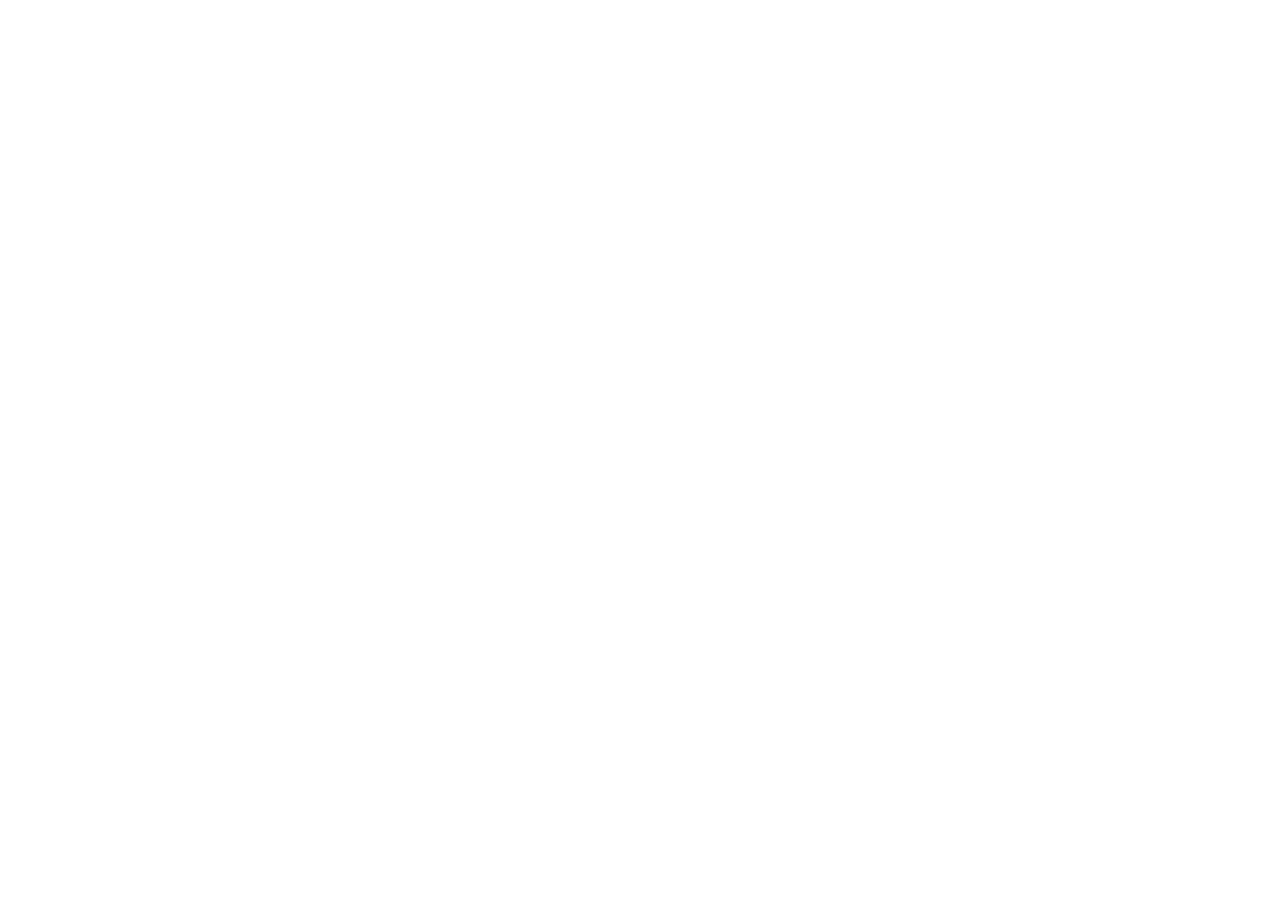
==== login.html @ bef9f3b5 "init project" ====
<!DOCTYPE html>
<html lang="en">
<head>
    <meta charset="UTF-8">
    <meta http-equiv="X-UA-Compatible" content="IE=edge">
    <meta name="viewport" content="width=device-width, initial-scale=1.0">
    <title>Document</title>
</head>
<body>
    
</body>
</html>
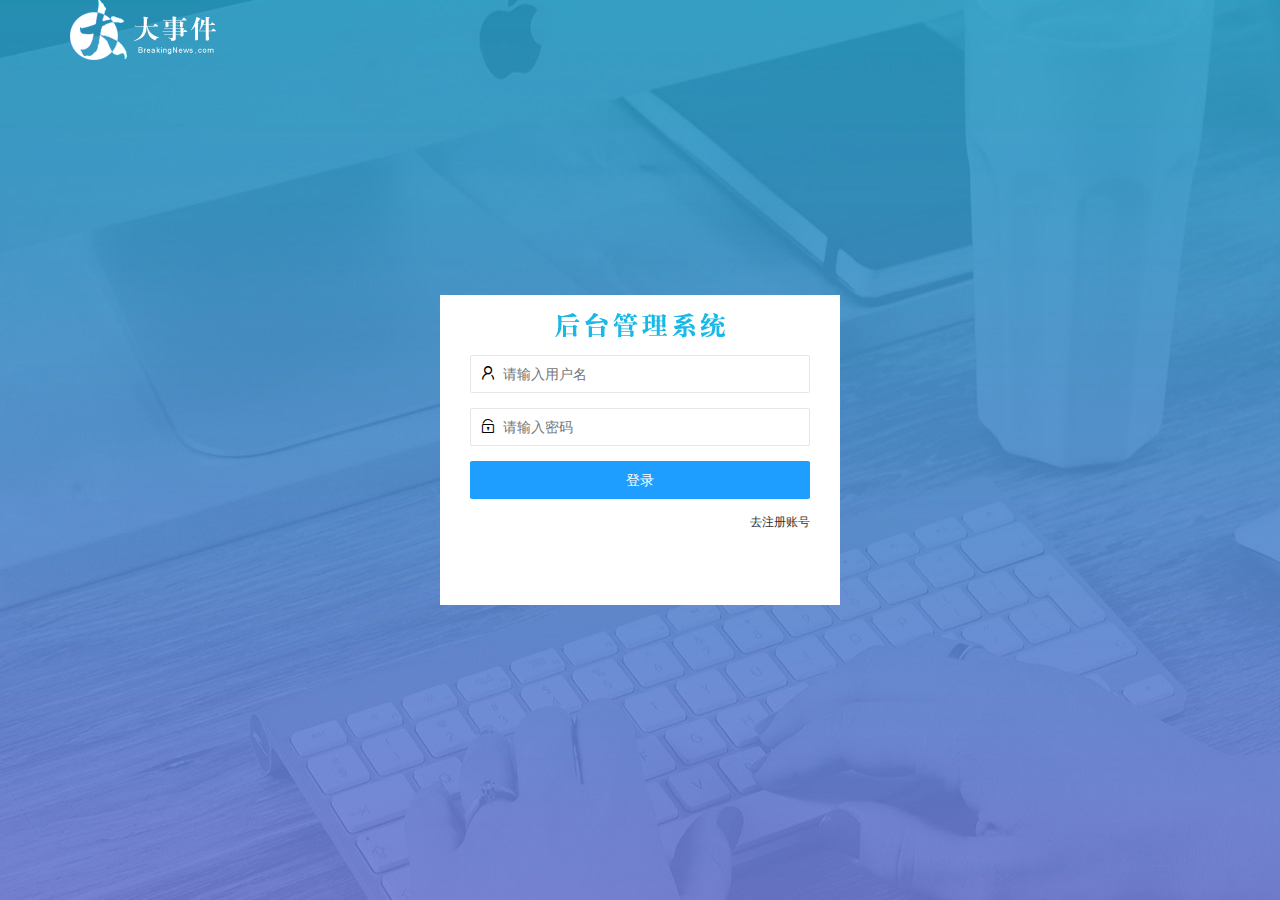
==== commit 997ca8d2: "完成登录注册功能" ====
--- a/login.html
+++ b/login.html
@@ -4,9 +4,72 @@
     <meta charset="UTF-8">
     <meta http-equiv="X-UA-Compatible" content="IE=edge">
     <meta name="viewport" content="width=device-width, initial-scale=1.0">
-    <title>Document</title>
+    <title>大事件-登录/注册</title>
+    <link rel="stylesheet" href="./assets/css/login.css">
+    <link rel="stylesheet" href="./assets/lib/layui/css/layui.css">
 </head>
 <body>
+    <!-- 头部logo区域 -->
+    <div class="layui-main">
+        <img src="./assets/images/logo.png" alt="">
+    </div>
+
+    <!-- 登录注册区域 -->
+    <div class="login-reg-box">
+        <div class="title-box"></div>
+        <!-- 登录div -->
+        <div class="login-box">
+            <!-- 登录表单 -->
+            <form class="layui-form" action="" id="form_login">
+                <div class="layui-form-item" id="name">  
+                    <i class="layui-icon layui-icon-username"></i>                
+                    <input type="text" name="username" required  lay-verify="required" placeholder="请输入用户名" autocomplete="off" class="layui-input">                 
+                </div>
+                <div class="layui-form-item" id="password">  
+                    <i class="layui-icon layui-icon-password"></i>                
+                    <input type="password" name="password" required  lay-verify="required|pwd" placeholder="请输入密码" autocomplete="off" class="layui-input">                 
+                </div>
+                <div class="layui-form-item" id="btn-login"> 
+                    <!-- 提交按钮有lay-submit属性 -->
+                    <button class="layui-btn layui-btn-fluid layui-btn-normal" lay-submit>登录</button>
+                </div>
+                <div class="layui-form-item links">
+                    <a href="javascript:;" id="link_reg">去注册账号</a>
+                </div>
+            </form>
+        </div>
+        <!-- 注册div -->
+        <div class="reg-box">
+            <!-- 注册表单 -->
+            <form class="layui-form" action="" id="form_reg">
+                <div class="layui-form-item" id="name">  
+                    <i class="layui-icon layui-icon-username"></i>                
+                    <input type="text" name="username"  placeholder="请输入用户名" autocomplete="off" class="layui-input">                 
+                </div>
+                <div class="layui-form-item" id="password">  
+                    <i class="layui-icon layui-icon-password"></i>                
+                    <input type="password" name="password" required  lay-verify="required|pwd" placeholder="请输入密码" autocomplete="off" class="layui-input">                 
+                </div>
+                <div class="layui-form-item" id="password">  
+                    <i class="layui-icon layui-icon-password"></i>                
+                    <input type="password" name="repassword" required  lay-verify="required|pwd|repwd" placeholder="请再次确认密码" autocomplete="off" class="layui-input">                 
+                </div>
+                <div class="layui-form-item" id="btn-login"> 
+                    <!-- 提交按钮有lay-submit属性 -->
+                    <button class="layui-btn layui-btn-fluid layui-btn-normal" lay-submit>注册</button>
+                </div>
+                <div class="layui-form-item links">
+                    <a href="javascript:;" id="link_login">去登录</a>
+                </div>
+            </form>
+            
+        </div>
+    </div>
+
+    <script src="./assets/lib/jquery.js"></script>
+    <script src="./assets/lib/layui/layui.all.js"></script>
+    <script src="./assets/js/baseAPI.js"></script>
+    <script src="./assets/js/login.js"></script>
     
 </body>
 </html>--- a/assets/css/login.css
+++ b/assets/css/login.css
@@ -0,0 +1,49 @@
+* {
+  margin: 0;
+  padding: 0;
+  box-sizing: border-box;
+}
+html,
+body {
+  height: 100%;
+  width: 100%;
+  background: url('../images/login_bg.jpg') no-repeat center;
+  background-size: 100% 100%;
+}
+.login-reg-box {
+  position: absolute;
+  top: 50%;
+  left: 50%;
+  transform: translate(-50%, -50%);
+  width: 400px;
+  height: 310px;
+  background-color: #fff;
+}
+.login-reg-box .layui-form {
+  padding: 0 30px;
+}
+.login-reg-box .layui-form .layui-form-item {
+  position: relative;
+}
+.login-reg-box .links {
+  display: flex;
+  justify-content: end;
+}
+.login-reg-box .links a {
+  font-size: 12px;
+}
+.login-reg-box i {
+  position: absolute;
+  top: 10px;
+  left: 10px;
+}
+.login-reg-box .layui-input {
+  padding-left: 32px;
+}
+.login-reg-box .title-box {
+  height: 60px;
+  background: url(../images/login_title.png) no-repeat center;
+}
+.login-reg-box .reg-box {
+  display: none;
+}
--- a/assets/lib/layui/css/layui.css
+++ b/assets/lib/layui/css/layui.css
@@ -0,0 +1,2 @@
+/** layui-v2.5.5 MIT License By https://www.layui.com */
+ .layui-inline,img{display:inline-block;vertical-align:middle}h1,h2,h3,h4,h5,h6{font-weight:400}.layui-edge,.layui-header,.layui-inline,.layui-main{position:relative}.layui-body,.layui-edge,.layui-elip{overflow:hidden}.layui-btn,.layui-edge,.layui-inline,img{vertical-align:middle}.layui-btn,.layui-disabled,.layui-icon,.layui-unselect{-moz-user-select:none;-webkit-user-select:none;-ms-user-select:none}.layui-elip,.layui-form-checkbox span,.layui-form-pane .layui-form-label{text-overflow:ellipsis;white-space:nowrap}.layui-breadcrumb,.layui-tree-btnGroup{visibility:hidden}blockquote,body,button,dd,div,dl,dt,form,h1,h2,h3,h4,h5,h6,input,li,ol,p,pre,td,textarea,th,ul{margin:0;padding:0;-webkit-tap-highlight-color:rgba(0,0,0,0)}a:active,a:hover{outline:0}img{border:none}li{list-style:none}table{border-collapse:collapse;border-spacing:0}h4,h5,h6{font-size:100%}button,input,optgroup,option,select,textarea{font-family:inherit;font-size:inherit;font-style:inherit;font-weight:inherit;outline:0}pre{white-space:pre-wrap;white-space:-moz-pre-wrap;white-space:-pre-wrap;white-space:-o-pre-wrap;word-wrap:break-word}body{line-height:24px;font:14px Helvetica Neue,Helvetica,PingFang SC,Tahoma,Arial,sans-serif}hr{height:1px;margin:10px 0;border:0;clear:both}a{color:#333;text-decoration:none}a:hover{color:#777}a cite{font-style:normal;*cursor:pointer}.layui-border-box,.layui-border-box *{box-sizing:border-box}.layui-box,.layui-box *{box-sizing:content-box}.layui-clear{clear:both;*zoom:1}.layui-clear:after{content:'\20';clear:both;*zoom:1;display:block;height:0}.layui-inline{*display:inline;*zoom:1}.layui-edge{display:inline-block;width:0;height:0;border-width:6px;border-style:dashed;border-color:transparent}.layui-edge-top{top:-4px;border-bottom-color:#999;border-bottom-style:solid}.layui-edge-right{border-left-color:#999;border-left-style:solid}.layui-edge-bottom{top:2px;border-top-color:#999;border-top-style:solid}.layui-edge-left{border-right-color:#999;border-right-style:solid}.layui-disabled,.layui-disabled:hover{color:#d2d2d2!important;cursor:not-allowed!important}.layui-circle{border-radius:100%}.layui-show{display:block!important}.layui-hide{display:none!important}@font-face{font-family:layui-icon;src:url(../font/iconfont.eot?v=250);src:url(../font/iconfont.eot?v=250#iefix) format('embedded-opentype'),url(../font/iconfont.woff2?v=250) format('woff2'),url(../font/iconfont.woff?v=250) format('woff'),url(../font/iconfont.ttf?v=250) format('truetype'),url(../font/iconfont.svg?v=250#layui-icon) format('svg')}.layui-icon{font-family:layui-icon!important;font-size:16px;font-style:normal;-webkit-font-smoothing:antialiased;-moz-osx-font-smoothing:grayscale}.layui-icon-reply-fill:before{content:"\e611"}.layui-icon-set-fill:before{content:"\e614"}.layui-icon-menu-fill:before{content:"\e60f"}.layui-icon-search:before{content:"\e615"}.layui-icon-share:before{content:"\e641"}.layui-icon-set-sm:before{content:"\e620"}.layui-icon-engine:before{content:"\e628"}.layui-icon-close:before{content:"\1006"}.layui-icon-close-fill:before{content:"\1007"}.layui-icon-chart-screen:before{content:"\e629"}.layui-icon-star:before{content:"\e600"}.layui-icon-circle-dot:before{content:"\e617"}.layui-icon-chat:before{content:"\e606"}.layui-icon-release:before{content:"\e609"}.layui-icon-list:before{content:"\e60a"}.layui-icon-chart:before{content:"\e62c"}.layui-icon-ok-circle:before{content:"\1005"}.layui-icon-layim-theme:before{content:"\e61b"}.layui-icon-table:before{content:"\e62d"}.layui-icon-right:before{content:"\e602"}.layui-icon-left:before{content:"\e603"}.layui-icon-cart-simple:before{content:"\e698"}.layui-icon-face-cry:before{content:"\e69c"}.layui-icon-face-smile:before{content:"\e6af"}.layui-icon-survey:before{content:"\e6b2"}.layui-icon-tree:before{content:"\e62e"}.layui-icon-upload-circle:before{content:"\e62f"}.layui-icon-add-circle:before{content:"\e61f"}.layui-icon-download-circle:before{content:"\e601"}.layui-icon-templeate-1:before{content:"\e630"}.layui-icon-util:before{content:"\e631"}.layui-icon-face-surprised:before{content:"\e664"}.layui-icon-edit:before{content:"\e642"}.layui-icon-speaker:before{content:"\e645"}.layui-icon-down:before{content:"\e61a"}.layui-icon-file:before{content:"\e621"}.layui-icon-layouts:before{content:"\e632"}.layui-icon-rate-half:before{content:"\e6c9"}.layui-icon-add-circle-fine:before{content:"\e608"}.layui-icon-prev-circle:before{content:"\e633"}.layui-icon-read:before{content:"\e705"}.layui-icon-404:before{content:"\e61c"}.layui-icon-carousel:before{content:"\e634"}.layui-icon-help:before{content:"\e607"}.layui-icon-code-circle:before{content:"\e635"}.layui-icon-water:before{content:"\e636"}.layui-icon-username:before{content:"\e66f"}.layui-icon-find-fill:before{content:"\e670"}.layui-icon-about:before{content:"\e60b"}.layui-icon-location:before{content:"\e715"}.layui-icon-up:before{content:"\e619"}.layui-icon-pause:before{content:"\e651"}.layui-icon-date:before{content:"\e637"}.layui-icon-layim-uploadfile:before{content:"\e61d"}.layui-icon-delete:before{content:"\e640"}.layui-icon-play:before{content:"\e652"}.layui-icon-top:before{content:"\e604"}.layui-icon-friends:before{content:"\e612"}.layui-icon-refresh-3:before{content:"\e9aa"}.layui-icon-ok:before{content:"\e605"}.layui-icon-layer:before{content:"\e638"}.layui-icon-face-smile-fine:before{content:"\e60c"}.layui-icon-dollar:before{content:"\e659"}.layui-icon-group:before{content:"\e613"}.layui-icon-layim-download:before{content:"\e61e"}.layui-icon-picture-fine:before{content:"\e60d"}.layui-icon-link:before{content:"\e64c"}.layui-icon-diamond:before{content:"\e735"}.layui-icon-log:before{content:"\e60e"}.layui-icon-rate-solid:before{content:"\e67a"}.layui-icon-fonts-del:before{content:"\e64f"}.layui-icon-unlink:before{content:"\e64d"}.layui-icon-fonts-clear:before{content:"\e639"}.layui-icon-triangle-r:before{content:"\e623"}.layui-icon-circle:before{content:"\e63f"}.layui-icon-radio:before{content:"\e643"}.layui-icon-align-center:before{content:"\e647"}.layui-icon-align-right:before{content:"\e648"}.layui-icon-align-left:before{content:"\e649"}.layui-icon-loading-1:before{content:"\e63e"}.layui-icon-return:before{content:"\e65c"}.layui-icon-fonts-strong:before{content:"\e62b"}.layui-icon-upload:before{content:"\e67c"}.layui-icon-dialogue:before{content:"\e63a"}.layui-icon-video:before{content:"\e6ed"}.layui-icon-headset:before{content:"\e6fc"}.layui-icon-cellphone-fine:before{content:"\e63b"}.layui-icon-add-1:before{content:"\e654"}.layui-icon-face-smile-b:before{content:"\e650"}.layui-icon-fonts-html:before{content:"\e64b"}.layui-icon-form:before{content:"\e63c"}.layui-icon-cart:before{content:"\e657"}.layui-icon-camera-fill:before{content:"\e65d"}.layui-icon-tabs:before{content:"\e62a"}.layui-icon-fonts-code:before{content:"\e64e"}.layui-icon-fire:before{content:"\e756"}.layui-icon-set:before{content:"\e716"}.layui-icon-fonts-u:before{content:"\e646"}.layui-icon-triangle-d:before{content:"\e625"}.layui-icon-tips:before{content:"\e702"}.layui-icon-picture:before{content:"\e64a"}.layui-icon-more-vertical:before{content:"\e671"}.layui-icon-flag:before{content:"\e66c"}.layui-icon-loading:before{content:"\e63d"}.layui-icon-fonts-i:before{content:"\e644"}.layui-icon-refresh-1:before{content:"\e666"}.layui-icon-rmb:before{content:"\e65e"}.layui-icon-home:before{content:"\e68e"}.layui-icon-user:before{content:"\e770"}.layui-icon-notice:before{content:"\e667"}.layui-icon-login-weibo:before{content:"\e675"}.layui-icon-voice:before{content:"\e688"}.layui-icon-upload-drag:before{content:"\e681"}.layui-icon-login-qq:before{content:"\e676"}.layui-icon-snowflake:before{content:"\e6b1"}.layui-icon-file-b:before{content:"\e655"}.layui-icon-template:before{content:"\e663"}.layui-icon-auz:before{content:"\e672"}.layui-icon-console:before{content:"\e665"}.layui-icon-app:before{content:"\e653"}.layui-icon-prev:before{content:"\e65a"}.layui-icon-website:before{content:"\e7ae"}.layui-icon-next:before{content:"\e65b"}.layui-icon-component:before{content:"\e857"}.layui-icon-more:before{content:"\e65f"}.layui-icon-login-wechat:before{content:"\e677"}.layui-icon-shrink-right:before{content:"\e668"}.layui-icon-spread-left:before{content:"\e66b"}.layui-icon-camera:before{content:"\e660"}.layui-icon-note:before{content:"\e66e"}.layui-icon-refresh:before{content:"\e669"}.layui-icon-female:before{content:"\e661"}.layui-icon-male:before{content:"\e662"}.layui-icon-password:before{content:"\e673"}.layui-icon-senior:before{content:"\e674"}.layui-icon-theme:before{content:"\e66a"}.layui-icon-tread:before{content:"\e6c5"}.layui-icon-praise:before{content:"\e6c6"}.layui-icon-star-fill:before{content:"\e658"}.layui-icon-rate:before{content:"\e67b"}.layui-icon-template-1:before{content:"\e656"}.layui-icon-vercode:before{content:"\e679"}.layui-icon-cellphone:before{content:"\e678"}.layui-icon-screen-full:before{content:"\e622"}.layui-icon-screen-restore:before{content:"\e758"}.layui-icon-cols:before{content:"\e610"}.layui-icon-export:before{content:"\e67d"}.layui-icon-print:before{content:"\e66d"}.layui-icon-slider:before{content:"\e714"}.layui-icon-addition:before{content:"\e624"}.layui-icon-subtraction:before{content:"\e67e"}.layui-icon-service:before{content:"\e626"}.layui-icon-transfer:before{content:"\e691"}.layui-main{width:1140px;margin:0 auto}.layui-header{z-index:1000;height:60px}.layui-header a:hover{transition:all .5s;-webkit-transition:all .5s}.layui-side{position:fixed;left:0;top:0;bottom:0;z-index:999;width:200px;overflow-x:hidden}.layui-side-scroll{position:relative;width:220px;height:100%;overflow-x:hidden}.layui-body{position:absolute;left:200px;right:0;top:0;bottom:0;z-index:998;width:auto;overflow-y:auto;box-sizing:border-box}.layui-layout-body{overflow:hidden}.layui-layout-admin .layui-header{background-color:#23262E}.layui-layout-admin .layui-side{top:60px;width:200px;overflow-x:hidden}.layui-layout-admin .layui-body{position:fixed;top:60px;bottom:44px}.layui-layout-admin .layui-main{width:auto;margin:0 15px}.layui-layout-admin .layui-footer{position:fixed;left:200px;right:0;bottom:0;height:44px;line-height:44px;padding:0 15px;background-color:#eee}.layui-layout-admin .layui-logo{position:absolute;left:0;top:0;width:200px;height:100%;line-height:60px;text-align:center;color:#009688;font-size:16px}.layui-layout-admin .layui-header .layui-nav{background:0 0}.layui-layout-left{position:absolute!important;left:200px;top:0}.layui-layout-right{position:absolute!important;right:0;top:0}.layui-container{position:relative;margin:0 auto;padding:0 15px;box-sizing:border-box}.layui-fluid{position:relative;margin:0 auto;padding:0 15px}.layui-row:after,.layui-row:before{content:'';display:block;clear:both}.layui-col-lg1,.layui-col-lg10,.layui-col-lg11,.layui-col-lg12,.layui-col-lg2,.layui-col-lg3,.layui-col-lg4,.layui-col-lg5,.layui-col-lg6,.layui-col-lg7,.layui-col-lg8,.layui-col-lg9,.layui-col-md1,.layui-col-md10,.layui-col-md11,.layui-col-md12,.layui-col-md2,.layui-col-md3,.layui-col-md4,.layui-col-md5,.layui-col-md6,.layui-col-md7,.layui-col-md8,.layui-col-md9,.layui-col-sm1,.layui-col-sm10,.layui-col-sm11,.layui-col-sm12,.layui-col-sm2,.layui-col-sm3,.layui-col-sm4,.layui-col-sm5,.layui-col-sm6,.layui-col-sm7,.layui-col-sm8,.layui-col-sm9,.layui-col-xs1,.layui-col-xs10,.layui-col-xs11,.layui-col-xs12,.layui-col-xs2,.layui-col-xs3,.layui-col-xs4,.layui-col-xs5,.layui-col-xs6,.layui-col-xs7,.layui-col-xs8,.layui-col-xs9{position:relative;display:block;box-sizing:border-box}.layui-col-xs1,.layui-col-xs10,.layui-col-xs11,.layui-col-xs12,.layui-col-xs2,.layui-col-xs3,.layui-col-xs4,.layui-col-xs5,.layui-col-xs6,.layui-col-xs7,.layui-col-xs8,.layui-col-xs9{float:left}.layui-col-xs1{width:8.33333333%}.layui-col-xs2{width:16.66666667%}.layui-col-xs3{width:25%}.layui-col-xs4{width:33.33333333%}.layui-col-xs5{width:41.66666667%}.layui-col-xs6{width:50%}.layui-col-xs7{width:58.33333333%}.layui-col-xs8{width:66.66666667%}.layui-col-xs9{width:75%}.layui-col-xs10{width:83.33333333%}.layui-col-xs11{width:91.66666667%}.layui-col-xs12{width:100%}.layui-col-xs-offset1{margin-left:8.33333333%}.layui-col-xs-offset2{margin-left:16.66666667%}.layui-col-xs-offset3{margin-left:25%}.layui-col-xs-offset4{margin-left:33.33333333%}.layui-col-xs-offset5{margin-left:41.66666667%}.layui-col-xs-offset6{margin-left:50%}.layui-col-xs-offset7{margin-left:58.33333333%}.layui-col-xs-offset8{margin-left:66.66666667%}.layui-col-xs-offset9{margin-left:75%}.layui-col-xs-offset10{margin-left:83.33333333%}.layui-col-xs-offset11{margin-left:91.66666667%}.layui-col-xs-offset12{margin-left:100%}@media screen and (max-width:768px){.layui-hide-xs{display:none!important}.layui-show-xs-block{display:block!important}.layui-show-xs-inline{display:inline!important}.layui-show-xs-inline-block{display:inline-block!important}}@media screen and (min-width:768px){.layui-container{width:750px}.layui-hide-sm{display:none!important}.layui-show-sm-block{display:block!important}.layui-show-sm-inline{display:inline!important}.layui-show-sm-inline-block{display:inline-block!important}.layui-col-sm1,.layui-col-sm10,.layui-col-sm11,.layui-col-sm12,.layui-col-sm2,.layui-col-sm3,.layui-col-sm4,.layui-col-sm5,.layui-col-sm6,.layui-col-sm7,.layui-col-sm8,.layui-col-sm9{float:left}.layui-col-sm1{width:8.33333333%}.layui-col-sm2{width:16.66666667%}.layui-col-sm3{width:25%}.layui-col-sm4{width:33.33333333%}.layui-col-sm5{width:41.66666667%}.layui-col-sm6{width:50%}.layui-col-sm7{width:58.33333333%}.layui-col-sm8{width:66.66666667%}.layui-col-sm9{width:75%}.layui-col-sm10{width:83.33333333%}.layui-col-sm11{width:91.66666667%}.layui-col-sm12{width:100%}.layui-col-sm-offset1{margin-left:8.33333333%}.layui-col-sm-offset2{margin-left:16.66666667%}.layui-col-sm-offset3{margin-left:25%}.layui-col-sm-offset4{margin-left:33.33333333%}.layui-col-sm-offset5{margin-left:41.66666667%}.layui-col-sm-offset6{margin-left:50%}.layui-col-sm-offset7{margin-left:58.33333333%}.layui-col-sm-offset8{margin-left:66.66666667%}.layui-col-sm-offset9{margin-left:75%}.layui-col-sm-offset10{margin-left:83.33333333%}.layui-col-sm-offset11{margin-left:91.66666667%}.layui-col-sm-offset12{margin-left:100%}}@media screen and (min-width:992px){.layui-container{width:970px}.layui-hide-md{display:none!important}.layui-show-md-block{display:block!important}.layui-show-md-inline{display:inline!important}.layui-show-md-inline-block{display:inline-block!important}.layui-col-md1,.layui-col-md10,.layui-col-md11,.layui-col-md12,.layui-col-md2,.layui-col-md3,.layui-col-md4,.layui-col-md5,.layui-col-md6,.layui-col-md7,.layui-col-md8,.layui-col-md9{float:left}.layui-col-md1{width:8.33333333%}.layui-col-md2{width:16.66666667%}.layui-col-md3{width:25%}.layui-col-md4{width:33.33333333%}.layui-col-md5{width:41.66666667%}.layui-col-md6{width:50%}.layui-col-md7{width:58.33333333%}.layui-col-md8{width:66.66666667%}.layui-col-md9{width:75%}.layui-col-md10{width:83.33333333%}.layui-col-md11{width:91.66666667%}.layui-col-md12{width:100%}.layui-col-md-offset1{margin-left:8.33333333%}.layui-col-md-offset2{margin-left:16.66666667%}.layui-col-md-offset3{margin-left:25%}.layui-col-md-offset4{margin-left:33.33333333%}.layui-col-md-offset5{margin-left:41.66666667%}.layui-col-md-offset6{margin-left:50%}.layui-col-md-offset7{margin-left:58.33333333%}.layui-col-md-offset8{margin-left:66.66666667%}.layui-col-md-offset9{margin-left:75%}.layui-col-md-offset10{margin-left:83.33333333%}.layui-col-md-offset11{margin-left:91.66666667%}.layui-col-md-offset12{margin-left:100%}}@media screen and (min-width:1200px){.layui-container{width:1170px}.layui-hide-lg{display:none!important}.layui-show-lg-block{display:block!important}.layui-show-lg-inline{display:inline!important}.layui-show-lg-inline-block{display:inline-block!important}.layui-col-lg1,.layui-col-lg10,.layui-col-lg11,.layui-col-lg12,.layui-col-lg2,.layui-col-lg3,.layui-col-lg4,.layui-col-lg5,.layui-col-lg6,.layui-col-lg7,.layui-col-lg8,.layui-col-lg9{float:left}.layui-col-lg1{width:8.33333333%}.layui-col-lg2{width:16.66666667%}.layui-col-lg3{width:25%}.layui-col-lg4{width:33.33333333%}.layui-col-lg5{width:41.66666667%}.layui-col-lg6{width:50%}.layui-col-lg7{width:58.33333333%}.layui-col-lg8{width:66.66666667%}.layui-col-lg9{width:75%}.layui-col-lg10{width:83.33333333%}.layui-col-lg11{width:91.66666667%}.layui-col-lg12{width:100%}.layui-col-lg-offset1{margin-left:8.33333333%}.layui-col-lg-offset2{margin-left:16.66666667%}.layui-col-lg-offset3{margin-left:25%}.layui-col-lg-offset4{margin-left:33.33333333%}.layui-col-lg-offset5{margin-left:41.66666667%}.layui-col-lg-offset6{margin-left:50%}.layui-col-lg-offset7{margin-left:58.33333333%}.layui-col-lg-offset8{margin-left:66.66666667%}.layui-col-lg-offset9{margin-left:75%}.layui-col-lg-offset10{margin-left:83.33333333%}.layui-col-lg-offset11{margin-left:91.66666667%}.layui-col-lg-offset12{margin-left:100%}}.layui-col-space1{margin:-.5px}.layui-col-space1>*{padding:.5px}.layui-col-space3{margin:-1.5px}.layui-col-space3>*{padding:1.5px}.layui-col-space5{margin:-2.5px}.layui-col-space5>*{padding:2.5px}.layui-col-space8{margin:-3.5px}.layui-col-space8>*{padding:3.5px}.layui-col-space10{margin:-5px}.layui-col-space10>*{padding:5px}.layui-col-space12{margin:-6px}.layui-col-space12>*{padding:6px}.layui-col-space15{margin:-7.5px}.layui-col-space15>*{padding:7.5px}.layui-col-space18{margin:-9px}.layui-col-space18>*{padding:9px}.layui-col-space20{margin:-10px}.layui-col-space20>*{padding:10px}.layui-col-space22{margin:-11px}.layui-col-space22>*{padding:11px}.layui-col-space25{margin:-12.5px}.layui-col-space25>*{padding:12.5px}.layui-col-space30{margin:-15px}.layui-col-space30>*{padding:15px}.layui-btn,.layui-input,.layui-select,.layui-textarea,.layui-upload-button{outline:0;-webkit-appearance:none;transition:all .3s;-webkit-transition:all .3s;box-sizing:border-box}.layui-elem-quote{margin-bottom:10px;padding:15px;line-height:22px;border-left:5px solid #009688;border-radius:0 2px 2px 0;background-color:#f2f2f2}.layui-quote-nm{border-style:solid;border-width:1px 1px 1px 5px;background:0 0}.layui-elem-field{margin-bottom:10px;padding:0;border-width:1px;border-style:solid}.layui-elem-field legend{margin-left:20px;padding:0 10px;font-size:20px;font-weight:300}.layui-field-title{margin:10px 0 20px;border-width:1px 0 0}.layui-field-box{padding:10px 15px}.layui-field-title .layui-field-box{padding:10px 0}.layui-progress{position:relative;height:6px;border-radius:20px;background-color:#e2e2e2}.layui-progress-bar{position:absolute;left:0;top:0;width:0;max-width:100%;height:6px;border-radius:20px;text-align:right;background-color:#5FB878;transition:all .3s;-webkit-transition:all .3s}.layui-progress-big,.layui-progress-big .layui-progress-bar{height:18px;line-height:18px}.layui-progress-text{position:relative;top:-20px;line-height:18px;font-size:12px;color:#666}.layui-progress-big .layui-progress-text{position:static;padding:0 10px;color:#fff}.layui-collapse{border-width:1px;border-style:solid;border-radius:2px}.layui-colla-content,.layui-colla-item{border-top-width:1px;border-top-style:solid}.layui-colla-item:first-child{border-top:none}.layui-colla-title{position:relative;height:42px;line-height:42px;padding:0 15px 0 35px;color:#333;background-color:#f2f2f2;cursor:pointer;font-size:14px;overflow:hidden}.layui-colla-content{display:none;padding:10px 15px;line-height:22px;color:#666}.layui-colla-icon{position:absolute;left:15px;top:0;font-size:14px}.layui-card{margin-bottom:15px;border-radius:2px;background-color:#fff;box-shadow:0 1px 2px 0 rgba(0,0,0,.05)}.layui-card:last-child{margin-bottom:0}.layui-card-header{position:relative;height:42px;line-height:42px;padding:0 15px;border-bottom:1px solid #f6f6f6;color:#333;border-radius:2px 2px 0 0;font-size:14px}.layui-bg-black,.layui-bg-blue,.layui-bg-cyan,.layui-bg-green,.layui-bg-orange,.layui-bg-red{color:#fff!important}.layui-card-body{position:relative;padding:10px 15px;line-height:24px}.layui-card-body[pad15]{padding:15px}.layui-card-body[pad20]{padding:20px}.layui-card-body .layui-table{margin:5px 0}.layui-card .layui-tab{margin:0}.layui-panel-window{position:relative;padding:15px;border-radius:0;border-top:5px solid #E6E6E6;background-color:#fff}.layui-auxiliar-moving{position:fixed;left:0;right:0;top:0;bottom:0;width:100%;height:100%;background:0 0;z-index:9999999999}.layui-form-label,.layui-form-mid,.layui-form-select,.layui-input-block,.layui-input-inline,.layui-textarea{position:relative}.layui-bg-red{background-color:#FF5722!important}.layui-bg-orange{background-color:#FFB800!important}.layui-bg-green{background-color:#009688!important}.layui-bg-cyan{background-color:#2F4056!important}.layui-bg-blue{background-color:#1E9FFF!important}.layui-bg-black{background-color:#393D49!important}.layui-bg-gray{background-color:#eee!important;color:#666!important}.layui-badge-rim,.layui-colla-content,.layui-colla-item,.layui-collapse,.layui-elem-field,.layui-form-pane .layui-form-item[pane],.layui-form-pane .layui-form-label,.layui-input,.layui-layedit,.layui-layedit-tool,.layui-quote-nm,.layui-select,.layui-tab-bar,.layui-tab-card,.layui-tab-title,.layui-tab-title .layui-this:after,.layui-textarea{border-color:#e6e6e6}.layui-timeline-item:before,hr{background-color:#e6e6e6}.layui-text{line-height:22px;font-size:14px;color:#666}.layui-text h1,.layui-text h2,.layui-text h3{font-weight:500;color:#333}.layui-text h1{font-size:30px}.layui-text h2{font-size:24px}.layui-text h3{font-size:18px}.layui-text a:not(.layui-btn){color:#01AAED}.layui-text a:not(.layui-btn):hover{text-decoration:underline}.layui-text ul{padding:5px 0 5px 15px}.layui-text ul li{margin-top:5px;list-style-type:disc}.layui-text em,.layui-word-aux{color:#999!important;padding:0 5px!important}.layui-btn{display:inline-block;height:38px;line-height:38px;padding:0 18px;background-color:#009688;color:#fff;white-space:nowrap;text-align:center;font-size:14px;border:none;border-radius:2px;cursor:pointer}.layui-btn:hover{opacity:.8;filter:alpha(opacity=80);color:#fff}.layui-btn:active{opacity:1;filter:alpha(opacity=100)}.layui-btn+.layui-btn{margin-left:10px}.layui-btn-container{font-size:0}.layui-btn-container .layui-btn{margin-right:10px;margin-bottom:10px}.layui-btn-container .layui-btn+.layui-btn{margin-left:0}.layui-table .layui-btn-container .layui-btn{margin-bottom:9px}.layui-btn-radius{border-radius:100px}.layui-btn .layui-icon{margin-right:3px;font-size:18px;vertical-align:bottom;vertical-align:middle\9}.layui-btn-primary{border:1px solid #C9C9C9;background-color:#fff;color:#555}.layui-btn-primary:hover{border-color:#009688;color:#333}.layui-btn-normal{background-color:#1E9FFF}.layui-btn-warm{background-color:#FFB800}.layui-btn-danger{background-color:#FF5722}.layui-btn-checked{background-color:#5FB878}.layui-btn-disabled,.layui-btn-disabled:active,.layui-btn-disabled:hover{border:1px solid #e6e6e6;background-color:#FBFBFB;color:#C9C9C9;cursor:not-allowed;opacity:1}.layui-btn-lg{height:44px;line-height:44px;padding:0 25px;font-size:16px}.layui-btn-sm{height:30px;line-height:30px;padding:0 10px;font-size:12px}.layui-btn-sm i{font-size:16px!important}.layui-btn-xs{height:22px;line-height:22px;padding:0 5px;font-size:12px}.layui-btn-xs i{font-size:14px!important}.layui-btn-group{display:inline-block;vertical-align:middle;font-size:0}.layui-btn-group .layui-btn{margin-left:0!important;margin-right:0!important;border-left:1px solid rgba(255,255,255,.5);border-radius:0}.layui-btn-group .layui-btn-primary{border-left:none}.layui-btn-group .layui-btn-primary:hover{border-color:#C9C9C9;color:#009688}.layui-btn-group .layui-btn:first-child{border-left:none;border-radius:2px 0 0 2px}.layui-btn-group .layui-btn-primary:first-child{border-left:1px solid #c9c9c9}.layui-btn-group .layui-btn:last-child{border-radius:0 2px 2px 0}.layui-btn-group .layui-btn+.layui-btn{margin-left:0}.layui-btn-group+.layui-btn-group{margin-left:10px}.layui-btn-fluid{width:100%}.layui-input,.layui-select,.layui-textarea{height:38px;line-height:1.3;line-height:38px\9;border-width:1px;border-style:solid;background-color:#fff;border-radius:2px}.layui-input::-webkit-input-placeholder,.layui-select::-webkit-input-placeholder,.layui-textarea::-webkit-input-placeholder{line-height:1.3}.layui-input,.layui-textarea{display:block;width:100%;padding-left:10px}.layui-input:hover,.layui-textarea:hover{border-color:#D2D2D2!important}.layui-input:focus,.layui-textarea:focus{border-color:#C9C9C9!important}.layui-textarea{min-height:100px;height:auto;line-height:20px;padding:6px 10px;resize:vertical}.layui-select{padding:0 10px}.layui-form input[type=checkbox],.layui-form input[type=radio],.layui-form select{display:none}.layui-form [lay-ignore]{display:initial}.layui-form-item{margin-bottom:15px;clear:both;*zoom:1}.layui-form-item:after{content:'\20';clear:both;*zoom:1;display:block;height:0}.layui-form-label{float:left;display:block;padding:9px 15px;width:80px;font-weight:400;line-height:20px;text-align:right}.layui-form-label-col{display:block;float:none;padding:9px 0;line-height:20px;text-align:left}.layui-form-item .layui-inline{margin-bottom:5px;margin-right:10px}.layui-input-block{margin-left:110px;min-height:36px}.layui-input-inline{display:inline-block;vertical-align:middle}.layui-form-item .layui-input-inline{float:left;width:190px;margin-right:10px}.layui-form-text .layui-input-inline{width:auto}.layui-form-mid{float:left;display:block;padding:9px 0!important;line-height:20px;margin-right:10px}.layui-form-danger+.layui-form-select .layui-input,.layui-form-danger:focus{border-color:#FF5722!important}.layui-form-select .layui-input{padding-right:30px;cursor:pointer}.layui-form-select .layui-edge{position:absolute;right:10px;top:50%;margin-top:-3px;cursor:pointer;border-width:6px;border-top-color:#c2c2c2;border-top-style:solid;transition:all .3s;-webkit-transition:all .3s}.layui-form-select dl{display:none;position:absolute;left:0;top:42px;padding:5px 0;z-index:899;min-width:100%;border:1px solid #d2d2d2;max-height:300px;overflow-y:auto;background-color:#fff;border-radius:2px;box-shadow:0 2px 4px rgba(0,0,0,.12);box-sizing:border-box}.layui-form-select dl dd,.layui-form-select dl dt{padding:0 10px;line-height:36px;white-space:nowrap;overflow:hidden;text-overflow:ellipsis}.layui-form-select dl dt{font-size:12px;color:#999}.layui-form-select dl dd{cursor:pointer}.layui-form-select dl dd:hover{background-color:#f2f2f2;-webkit-transition:.5s all;transition:.5s all}.layui-form-select .layui-select-group dd{padding-left:20px}.layui-form-select dl dd.layui-select-tips{padding-left:10px!important;color:#999}.layui-form-select dl dd.layui-this{background-color:#5FB878;color:#fff}.layui-form-checkbox,.layui-form-select dl dd.layui-disabled{background-color:#fff}.layui-form-selected dl{display:block}.layui-form-checkbox,.layui-form-checkbox *,.layui-form-switch{display:inline-block;vertical-align:middle}.layui-form-selected .layui-edge{margin-top:-9px;-webkit-transform:rotate(180deg);transform:rotate(180deg);margin-top:-3px\9}:root .layui-form-selected .layui-edge{margin-top:-9px\0/IE9}.layui-form-selectup dl{top:auto;bottom:42px}.layui-select-none{margin:5px 0;text-align:center;color:#999}.layui-select-disabled .layui-disabled{border-color:#eee!important}.layui-select-disabled .layui-edge{border-top-color:#d2d2d2}.layui-form-checkbox{position:relative;height:30px;line-height:30px;margin-right:10px;padding-right:30px;cursor:pointer;font-size:0;-webkit-transition:.1s linear;transition:.1s linear;box-sizing:border-box}.layui-form-checkbox span{padding:0 10px;height:100%;font-size:14px;border-radius:2px 0 0 2px;background-color:#d2d2d2;color:#fff;overflow:hidden}.layui-form-checkbox:hover span{background-color:#c2c2c2}.layui-form-checkbox i{position:absolute;right:0;top:0;width:30px;height:28px;border:1px solid #d2d2d2;border-left:none;border-radius:0 2px 2px 0;color:#fff;font-size:20px;text-align:center}.layui-form-checkbox:hover i{border-color:#c2c2c2;color:#c2c2c2}.layui-form-checked,.layui-form-checked:hover{border-color:#5FB878}.layui-form-checked span,.layui-form-checked:hover span{background-color:#5FB878}.layui-form-checked i,.layui-form-checked:hover i{color:#5FB878}.layui-form-item .layui-form-checkbox{margin-top:4px}.layui-form-checkbox[lay-skin=primary]{height:auto!important;line-height:normal!important;min-width:18px;min-height:18px;border:none!important;margin-right:0;padding-left:28px;padding-right:0;background:0 0}.layui-form-checkbox[lay-skin=primary] span{padding-left:0;padding-right:15px;line-height:18px;background:0 0;color:#666}.layui-form-checkbox[lay-skin=primary] i{right:auto;left:0;width:16px;height:16px;line-height:16px;border:1px solid #d2d2d2;font-size:12px;border-radius:2px;background-color:#fff;-webkit-transition:.1s linear;transition:.1s linear}.layui-form-checkbox[lay-skin=primary]:hover i{border-color:#5FB878;color:#fff}.layui-form-checked[lay-skin=primary] i{border-color:#5FB878!important;background-color:#5FB878;color:#fff}.layui-checkbox-disbaled[lay-skin=primary] span{background:0 0!important;color:#c2c2c2}.layui-checkbox-disbaled[lay-skin=primary]:hover i{border-color:#d2d2d2}.layui-form-item .layui-form-checkbox[lay-skin=primary]{margin-top:10px}.layui-form-switch{position:relative;height:22px;line-height:22px;min-width:35px;padding:0 5px;margin-top:8px;border:1px solid #d2d2d2;border-radius:20px;cursor:pointer;background-color:#fff;-webkit-transition:.1s linear;transition:.1s linear}.layui-form-switch i{position:absolute;left:5px;top:3px;width:16px;height:16px;border-radius:20px;background-color:#d2d2d2;-webkit-transition:.1s linear;transition:.1s linear}.layui-form-switch em{position:relative;top:0;width:25px;margin-left:21px;padding:0!important;text-align:center!important;color:#999!important;font-style:normal!important;font-size:12px}.layui-form-onswitch{border-color:#5FB878;background-color:#5FB878}.layui-checkbox-disbaled,.layui-checkbox-disbaled i{border-color:#e2e2e2!important}.layui-form-onswitch i{left:100%;margin-left:-21px;background-color:#fff}.layui-form-onswitch em{margin-left:5px;margin-right:21px;color:#fff!important}.layui-checkbox-disbaled span{background-color:#e2e2e2!important}.layui-checkbox-disbaled:hover i{color:#fff!important}[lay-radio]{display:none}.layui-form-radio,.layui-form-radio *{display:inline-block;vertical-align:middle}.layui-form-radio{line-height:28px;margin:6px 10px 0 0;padding-right:10px;cursor:pointer;font-size:0}.layui-form-radio *{font-size:14px}.layui-form-radio>i{margin-right:8px;font-size:22px;color:#c2c2c2}.layui-form-radio>i:hover,.layui-form-radioed>i{color:#5FB878}.layui-radio-disbaled>i{color:#e2e2e2!important}.layui-form-pane .layui-form-label{width:110px;padding:8px 15px;height:38px;line-height:20px;border-width:1px;border-style:solid;border-radius:2px 0 0 2px;text-align:center;background-color:#FBFBFB;overflow:hidden;box-sizing:border-box}.layui-form-pane .layui-input-inline{margin-left:-1px}.layui-form-pane .layui-input-block{margin-left:110px;left:-1px}.layui-form-pane .layui-input{border-radius:0 2px 2px 0}.layui-form-pane .layui-form-text .layui-form-label{float:none;width:100%;border-radius:2px;box-sizing:border-box;text-align:left}.layui-form-pane .layui-form-text .layui-input-inline{display:block;margin:0;top:-1px;clear:both}.layui-form-pane .layui-form-text .layui-input-block{margin:0;left:0;top:-1px}.layui-form-pane .layui-form-text .layui-textarea{min-height:100px;border-radius:0 0 2px 2px}.layui-form-pane .layui-form-checkbox{margin:4px 0 4px 10px}.layui-form-pane .layui-form-radio,.layui-form-pane .layui-form-switch{margin-top:6px;margin-left:10px}.layui-form-pane .layui-form-item[pane]{position:relative;border-width:1px;border-style:solid}.layui-form-pane .layui-form-item[pane] .layui-form-label{position:absolute;left:0;top:0;height:100%;border-width:0 1px 0 0}.layui-form-pane .layui-form-item[pane] .layui-input-inline{margin-left:110px}@media screen and (max-width:450px){.layui-form-item .layui-form-label{text-overflow:ellipsis;overflow:hidden;white-space:nowrap}.layui-form-item .layui-inline{display:block;margin-right:0;margin-bottom:20px;clear:both}.layui-form-item .layui-inline:after{content:'\20';clear:both;display:block;height:0}.layui-form-item .layui-input-inline{display:block;float:none;left:-3px;width:auto;margin:0 0 10px 112px}.layui-form-item .layui-input-inline+.layui-form-mid{margin-left:110px;top:-5px;padding:0}.layui-form-item .layui-form-checkbox{margin-right:5px;margin-bottom:5px}}.layui-layedit{border-width:1px;border-style:solid;border-radius:2px}.layui-layedit-tool{padding:3px 5px;border-bottom-width:1px;border-bottom-style:solid;font-size:0}.layedit-tool-fixed{position:fixed;top:0;border-top:1px solid #e2e2e2}.layui-layedit-tool .layedit-tool-mid,.layui-layedit-tool .layui-icon{display:inline-block;vertical-align:middle;text-align:center;font-size:14px}.layui-layedit-tool .layui-icon{position:relative;width:32px;height:30px;line-height:30px;margin:3px 5px;color:#777;cursor:pointer;border-radius:2px}.layui-layedit-tool .layui-icon:hover{color:#393D49}.layui-layedit-tool .layui-icon:active{color:#000}.layui-layedit-tool .layedit-tool-active{background-color:#e2e2e2;color:#000}.layui-layedit-tool .layui-disabled,.layui-layedit-tool .layui-disabled:hover{color:#d2d2d2;cursor:not-allowed}.layui-layedit-tool .layedit-tool-mid{width:1px;height:18px;margin:0 10px;background-color:#d2d2d2}.layedit-tool-html{width:50px!important;font-size:30px!important}.layedit-tool-b,.layedit-tool-code,.layedit-tool-help{font-size:16px!important}.layedit-tool-d,.layedit-tool-face,.layedit-tool-image,.layedit-tool-unlink{font-size:18px!important}.layedit-tool-image input{position:absolute;font-size:0;left:0;top:0;width:100%;height:100%;opacity:.01;filter:Alpha(opacity=1);cursor:pointer}.layui-layedit-iframe iframe{display:block;width:100%}#LAY_layedit_code{overflow:hidden}.layui-laypage{display:inline-block;*display:inline;*zoom:1;vertical-align:middle;margin:10px 0;font-size:0}.layui-laypage>a:first-child,.layui-laypage>a:first-child em{border-radius:2px 0 0 2px}.layui-laypage>a:last-child,.layui-laypage>a:last-child em{border-radius:0 2px 2px 0}.layui-laypage>:first-child{margin-left:0!important}.layui-laypage>:last-child{margin-right:0!important}.layui-laypage a,.layui-laypage button,.layui-laypage input,.layui-laypage select,.layui-laypage span{border:1px solid #e2e2e2}.layui-laypage a,.layui-laypage span{display:inline-block;*display:inline;*zoom:1;vertical-align:middle;padding:0 15px;height:28px;line-height:28px;margin:0 -1px 5px 0;background-color:#fff;color:#333;font-size:12px}.layui-flow-more a *,.layui-laypage input,.layui-table-view select[lay-ignore]{display:inline-block}.layui-laypage a:hover{color:#009688}.layui-laypage em{font-style:normal}.layui-laypage .layui-laypage-spr{color:#999;font-weight:700}.layui-laypage a{text-decoration:none}.layui-laypage .layui-laypage-curr{position:relative}.layui-laypage .layui-laypage-curr em{position:relative;color:#fff}.layui-laypage .layui-laypage-curr .layui-laypage-em{position:absolute;left:-1px;top:-1px;padding:1px;width:100%;height:100%;background-color:#009688}.layui-laypage-em{border-radius:2px}.layui-laypage-next em,.layui-laypage-prev em{font-family:Sim sun;font-size:16px}.layui-laypage .layui-laypage-count,.layui-laypage .layui-laypage-limits,.layui-laypage .layui-laypage-refresh,.layui-laypage .layui-laypage-skip{margin-left:10px;margin-right:10px;padding:0;border:none}.layui-laypage .layui-laypage-limits,.layui-laypage .layui-laypage-refresh{vertical-align:top}.layui-laypage .layui-laypage-refresh i{font-size:18px;cursor:pointer}.layui-laypage select{height:22px;padding:3px;border-radius:2px;cursor:pointer}.layui-laypage .layui-laypage-skip{height:30px;line-height:30px;color:#999}.layui-laypage button,.layui-laypage input{height:30px;line-height:30px;border-radius:2px;vertical-align:top;background-color:#fff;box-sizing:border-box}.layui-laypage input{width:40px;margin:0 10px;padding:0 3px;text-align:center}.layui-laypage input:focus,.layui-laypage select:focus{border-color:#009688!important}.layui-laypage button{margin-left:10px;padding:0 10px;cursor:pointer}.layui-table,.layui-table-view{margin:10px 0}.layui-flow-more{margin:10px 0;text-align:center;color:#999;font-size:14px}.layui-flow-more a{height:32px;line-height:32px}.layui-flow-more a *{vertical-align:top}.layui-flow-more a cite{padding:0 20px;border-radius:3px;background-color:#eee;color:#333;font-style:normal}.layui-flow-more a cite:hover{opacity:.8}.layui-flow-more a i{font-size:30px;color:#737383}.layui-table{width:100%;background-color:#fff;color:#666}.layui-table tr{transition:all .3s;-webkit-transition:all .3s}.layui-table th{text-align:left;font-weight:400}.layui-table tbody tr:hover,.layui-table thead tr,.layui-table-click,.layui-table-header,.layui-table-hover,.layui-table-mend,.layui-table-patch,.layui-table-tool,.layui-table-total,.layui-table-total tr,.layui-table[lay-even] tr:nth-child(even){background-color:#f2f2f2}.layui-table td,.layui-table th,.layui-table-col-set,.layui-table-fixed-r,.layui-table-grid-down,.layui-table-header,.layui-table-page,.layui-table-tips-main,.layui-table-tool,.layui-table-total,.layui-table-view,.layui-table[lay-skin=line],.layui-table[lay-skin=row]{border-width:1px;border-style:solid;border-color:#e6e6e6}.layui-table td,.layui-table th{position:relative;padding:9px 15px;min-height:20px;line-height:20px;font-size:14px}.layui-table[lay-skin=line] td,.layui-table[lay-skin=line] th{border-width:0 0 1px}.layui-table[lay-skin=row] td,.layui-table[lay-skin=row] th{border-width:0 1px 0 0}.layui-table[lay-skin=nob] td,.layui-table[lay-skin=nob] th{border:none}.layui-table img{max-width:100px}.layui-table[lay-size=lg] td,.layui-table[lay-size=lg] th{padding:15px 30px}.layui-table-view .layui-table[lay-size=lg] .layui-table-cell{height:40px;line-height:40px}.layui-table[lay-size=sm] td,.layui-table[lay-size=sm] th{font-size:12px;padding:5px 10px}.layui-table-view .layui-table[lay-size=sm] .layui-table-cell{height:20px;line-height:20px}.layui-table[lay-data]{display:none}.layui-table-box{position:relative;overflow:hidden}.layui-table-view .layui-table{position:relative;width:auto;margin:0}.layui-table-view .layui-table[lay-skin=line]{border-width:0 1px 0 0}.layui-table-view .layui-table[lay-skin=row]{border-width:0 0 1px}.layui-table-view .layui-table td,.layui-table-view .layui-table th{padding:5px 0;border-top:none;border-left:none}.layui-table-view .layui-table th.layui-unselect .layui-table-cell span{cursor:pointer}.layui-table-view .layui-table td{cursor:default}.layui-table-view .layui-table td[data-edit=text]{cursor:text}.layui-table-view .layui-form-checkbox[lay-skin=primary] i{width:18px;height:18px}.layui-table-view .layui-form-radio{line-height:0;padding:0}.layui-table-view .layui-form-radio>i{margin:0;font-size:20px}.layui-table-init{position:absolute;left:0;top:0;width:100%;height:100%;text-align:center;z-index:110}.layui-table-init .layui-icon{position:absolute;left:50%;top:50%;margin:-15px 0 0 -15px;font-size:30px;color:#c2c2c2}.layui-table-header{border-width:0 0 1px;overflow:hidden}.layui-table-header .layui-table{margin-bottom:-1px}.layui-table-tool .layui-inline[lay-event]{position:relative;width:26px;height:26px;padding:5px;line-height:16px;margin-right:10px;text-align:center;color:#333;border:1px solid #ccc;cursor:pointer;-webkit-transition:.5s all;transition:.5s all}.layui-table-tool .layui-inline[lay-event]:hover{border:1px solid #999}.layui-table-tool-temp{padding-right:120px}.layui-table-tool-self{position:absolute;right:17px;top:10px}.layui-table-tool .layui-table-tool-self .layui-inline[lay-event]{margin:0 0 0 10px}.layui-table-tool-panel{position:absolute;top:29px;left:-1px;padding:5px 0;min-width:150px;min-height:40px;border:1px solid #d2d2d2;text-align:left;overflow-y:auto;background-color:#fff;box-shadow:0 2px 4px rgba(0,0,0,.12)}.layui-table-cell,.layui-table-tool-panel li{overflow:hidden;text-overflow:ellipsis;white-space:nowrap}.layui-table-tool-panel li{padding:0 10px;line-height:30px;-webkit-transition:.5s all;transition:.5s all}.layui-table-tool-panel li .layui-form-checkbox[lay-skin=primary]{width:100%;padding-left:28px}.layui-table-tool-panel li:hover{background-color:#f2f2f2}.layui-table-tool-panel li .layui-form-checkbox[lay-skin=primary] i{position:absolute;left:0;top:0}.layui-table-tool-panel li .layui-form-checkbox[lay-skin=primary] span{padding:0}.layui-table-tool .layui-table-tool-self .layui-table-tool-panel{left:auto;right:-1px}.layui-table-col-set{position:absolute;right:0;top:0;width:20px;height:100%;border-width:0 0 0 1px;background-color:#fff}.layui-table-sort{width:10px;height:20px;margin-left:5px;cursor:pointer!important}.layui-table-sort .layui-edge{position:absolute;left:5px;border-width:5px}.layui-table-sort .layui-table-sort-asc{top:3px;border-top:none;border-bottom-style:solid;border-bottom-color:#b2b2b2}.layui-table-sort .layui-table-sort-asc:hover{border-bottom-color:#666}.layui-table-sort .layui-table-sort-desc{bottom:5px;border-bottom:none;border-top-style:solid;border-top-color:#b2b2b2}.layui-table-sort .layui-table-sort-desc:hover{border-top-color:#666}.layui-table-sort[lay-sort=asc] .layui-table-sort-asc{border-bottom-color:#000}.layui-table-sort[lay-sort=desc] .layui-table-sort-desc{border-top-color:#000}.layui-table-cell{height:28px;line-height:28px;padding:0 15px;position:relative;box-sizing:border-box}.layui-table-cell .layui-form-checkbox[lay-skin=primary]{top:-1px;padding:0}.layui-table-cell .layui-table-link{color:#01AAED}.laytable-cell-checkbox,.laytable-cell-numbers,.laytable-cell-radio,.laytable-cell-space{padding:0;text-align:center}.layui-table-body{position:relative;overflow:auto;margin-right:-1px;margin-bottom:-1px}.layui-table-body .layui-none{line-height:26px;padding:15px;text-align:center;color:#999}.layui-table-fixed{position:absolute;left:0;top:0;z-index:101}.layui-table-fixed .layui-table-body{overflow:hidden}.layui-table-fixed-l{box-shadow:0 -1px 8px rgba(0,0,0,.08)}.layui-table-fixed-r{left:auto;right:-1px;border-width:0 0 0 1px;box-shadow:-1px 0 8px rgba(0,0,0,.08)}.layui-table-fixed-r .layui-table-header{position:relative;overflow:visible}.layui-table-mend{position:absolute;right:-49px;top:0;height:100%;width:50px}.layui-table-tool{position:relative;z-index:890;width:100%;min-height:50px;line-height:30px;padding:10px 15px;border-width:0 0 1px}.layui-table-tool .layui-btn-container{margin-bottom:-10px}.layui-table-page,.layui-table-total{border-width:1px 0 0;margin-bottom:-1px;overflow:hidden}.layui-table-page{position:relative;width:100%;padding:7px 7px 0;height:41px;font-size:12px;white-space:nowrap}.layui-table-page>div{height:26px}.layui-table-page .layui-laypage{margin:0}.layui-table-page .layui-laypage a,.layui-table-page .layui-laypage span{height:26px;line-height:26px;margin-bottom:10px;border:none;background:0 0}.layui-table-page .layui-laypage a,.layui-table-page .layui-laypage span.layui-laypage-curr{padding:0 12px}.layui-table-page .layui-laypage span{margin-left:0;padding:0}.layui-table-page .layui-laypage .layui-laypage-prev{margin-left:-7px!important}.layui-table-page .layui-laypage .layui-laypage-curr .layui-laypage-em{left:0;top:0;padding:0}.layui-table-page .layui-laypage button,.layui-table-page .layui-laypage input{height:26px;line-height:26px}.layui-table-page .layui-laypage input{width:40px}.layui-table-page .layui-laypage button{padding:0 10px}.layui-table-page select{height:18px}.layui-table-patch .layui-table-cell{padding:0;width:30px}.layui-table-edit{position:absolute;left:0;top:0;width:100%;height:100%;padding:0 14px 1px;border-radius:0;box-shadow:1px 1px 20px rgba(0,0,0,.15)}.layui-table-edit:focus{border-color:#5FB878!important}select.layui-table-edit{padding:0 0 0 10px;border-color:#C9C9C9}.layui-table-view .layui-form-checkbox,.layui-table-view .layui-form-radio,.layui-table-view .layui-form-switch{top:0;margin:0;box-sizing:content-box}.layui-table-view .layui-form-checkbox{top:-1px;height:26px;line-height:26px}.layui-table-view .layui-form-checkbox i{height:26px}.layui-table-grid .layui-table-cell{overflow:visible}.layui-table-grid-down{position:absolute;top:0;right:0;width:26px;height:100%;padding:5px 0;border-width:0 0 0 1px;text-align:center;background-color:#fff;color:#999;cursor:pointer}.layui-table-grid-down .layui-icon{position:absolute;top:50%;left:50%;margin:-8px 0 0 -8px}.layui-table-grid-down:hover{background-color:#fbfbfb}body .layui-table-tips .layui-layer-content{background:0 0;padding:0;box-shadow:0 1px 6px rgba(0,0,0,.12)}.layui-table-tips-main{margin:-44px 0 0 -1px;max-height:150px;padding:8px 15px;font-size:14px;overflow-y:scroll;background-color:#fff;color:#666}.layui-table-tips-c{position:absolute;right:-3px;top:-13px;width:20px;height:20px;padding:3px;cursor:pointer;background-color:#666;border-radius:50%;color:#fff}.layui-table-tips-c:hover{background-color:#777}.layui-table-tips-c:before{position:relative;right:-2px}.layui-upload-file{display:none!important;opacity:.01;filter:Alpha(opacity=1)}.layui-upload-drag,.layui-upload-form,.layui-upload-wrap{display:inline-block}.layui-upload-list{margin:10px 0}.layui-upload-choose{padding:0 10px;color:#999}.layui-upload-drag{position:relative;padding:30px;border:1px dashed #e2e2e2;background-color:#fff;text-align:center;cursor:pointer;color:#999}.layui-upload-drag .layui-icon{font-size:50px;color:#009688}.layui-upload-drag[lay-over]{border-color:#009688}.layui-upload-iframe{position:absolute;width:0;height:0;border:0;visibility:hidden}.layui-upload-wrap{position:relative;vertical-align:middle}.layui-upload-wrap .layui-upload-file{display:block!important;position:absolute;left:0;top:0;z-index:10;font-size:100px;width:100%;height:100%;opacity:.01;filter:Alpha(opacity=1);cursor:pointer}.layui-transfer-active,.layui-transfer-box{display:inline-block;vertical-align:middle}.layui-transfer-box,.layui-transfer-header,.layui-transfer-search{border-width:0;border-style:solid;border-color:#e6e6e6}.layui-transfer-box{position:relative;border-width:1px;width:200px;height:360px;border-radius:2px;background-color:#fff}.layui-transfer-box .layui-form-checkbox{width:100%;margin:0!important}.layui-transfer-header{height:38px;line-height:38px;padding:0 10px;border-bottom-width:1px}.layui-transfer-search{position:relative;padding:10px;border-bottom-width:1px}.layui-transfer-search .layui-input{height:32px;padding-left:30px;font-size:12px}.layui-transfer-search .layui-icon-search{position:absolute;left:20px;top:50%;margin-top:-8px;color:#666}.layui-transfer-active{margin:0 15px}.layui-transfer-active .layui-btn{display:block;margin:0;padding:0 15px;background-color:#5FB878;border-color:#5FB878;color:#fff}.layui-transfer-active .layui-btn-disabled{background-color:#FBFBFB;border-color:#e6e6e6;color:#C9C9C9}.layui-transfer-active .layui-btn:first-child{margin-bottom:15px}.layui-transfer-active .layui-btn .layui-icon{margin:0;font-size:14px!important}.layui-transfer-data{padding:5px 0;overflow:auto}.layui-transfer-data li{height:32px;line-height:32px;padding:0 10px}.layui-transfer-data li:hover{background-color:#f2f2f2;transition:.5s all}.layui-transfer-data .layui-none{padding:15px 10px;text-align:center;color:#999}.layui-nav{position:relative;padding:0 20px;background-color:#393D49;color:#fff;border-radius:2px;font-size:0;box-sizing:border-box}.layui-nav *{font-size:14px}.layui-nav .layui-nav-item{position:relative;display:inline-block;*display:inline;*zoom:1;vertical-align:middle;line-height:60px}.layui-nav .layui-nav-item a{display:block;padding:0 20px;color:#fff;color:rgba(255,255,255,.7);transition:all .3s;-webkit-transition:all .3s}.layui-nav .layui-this:after,.layui-nav-bar,.layui-nav-tree .layui-nav-itemed:after{position:absolute;left:0;top:0;width:0;height:5px;background-color:#5FB878;transition:all .2s;-webkit-transition:all .2s}.layui-nav-bar{z-index:1000}.layui-nav .layui-nav-item a:hover,.layui-nav .layui-this a{color:#fff}.layui-nav .layui-this:after{content:'';top:auto;bottom:0;width:100%}.layui-nav-img{width:30px;height:30px;margin-right:10px;border-radius:50%}.layui-nav .layui-nav-more{content:'';width:0;height:0;border-style:solid dashed dashed;border-color:#fff transparent transparent;overflow:hidden;cursor:pointer;transition:all .2s;-webkit-transition:all .2s;position:absolute;top:50%;right:3px;margin-top:-3px;border-width:6px;border-top-color:rgba(255,255,255,.7)}.layui-nav .layui-nav-mored,.layui-nav-itemed>a .layui-nav-more{margin-top:-9px;border-style:dashed dashed solid;border-color:transparent transparent #fff}.layui-nav-child{display:none;position:absolute;left:0;top:65px;min-width:100%;line-height:36px;padding:5px 0;box-shadow:0 2px 4px rgba(0,0,0,.12);border:1px solid #d2d2d2;background-color:#fff;z-index:100;border-radius:2px;white-space:nowrap}.layui-nav .layui-nav-child a{color:#333}.layui-nav .layui-nav-child a:hover{background-color:#f2f2f2;color:#000}.layui-nav-child dd{position:relative}.layui-nav .layui-nav-child dd.layui-this a,.layui-nav-child dd.layui-this{background-color:#5FB878;color:#fff}.layui-nav-child dd.layui-this:after{display:none}.layui-nav-tree{width:200px;padding:0}.layui-nav-tree .layui-nav-item{display:block;width:100%;line-height:45px}.layui-nav-tree .layui-nav-item a{position:relative;height:45px;line-height:45px;text-overflow:ellipsis;overflow:hidden;white-space:nowrap}.layui-nav-tree .layui-nav-item a:hover{background-color:#4E5465}.layui-nav-tree .layui-nav-bar{width:5px;height:0;background-color:#009688}.layui-nav-tree .layui-nav-child dd.layui-this,.layui-nav-tree .layui-nav-child dd.layui-this a,.layui-nav-tree .layui-this,.layui-nav-tree .layui-this>a,.layui-nav-tree .layui-this>a:hover{background-color:#009688;color:#fff}.layui-nav-tree .layui-this:after{display:none}.layui-nav-itemed>a,.layui-nav-tree .layui-nav-title a,.layui-nav-tree .layui-nav-title a:hover{color:#fff!important}.layui-nav-tree .layui-nav-child{position:relative;z-index:0;top:0;border:none;box-shadow:none}.layui-nav-tree .layui-nav-child a{height:40px;line-height:40px;color:#fff;color:rgba(255,255,255,.7)}.layui-nav-tree .layui-nav-child,.layui-nav-tree .layui-nav-child a:hover{background:0 0;color:#fff}.layui-nav-tree .layui-nav-more{right:10px}.layui-nav-itemed>.layui-nav-child{display:block;padding:0;background-color:rgba(0,0,0,.3)!important}.layui-nav-itemed>.layui-nav-child>.layui-this>.layui-nav-child{display:block}.layui-nav-side{position:fixed;top:0;bottom:0;left:0;overflow-x:hidden;z-index:999}.layui-bg-blue .layui-nav-bar,.layui-bg-blue .layui-nav-itemed:after,.layui-bg-blue .layui-this:after{background-color:#93D1FF}.layui-bg-blue .layui-nav-child dd.layui-this{background-color:#1E9FFF}.layui-bg-blue .layui-nav-itemed>a,.layui-nav-tree.layui-bg-blue .layui-nav-title a,.layui-nav-tree.layui-bg-blue .layui-nav-title a:hover{background-color:#007DDB!important}.layui-breadcrumb{font-size:0}.layui-breadcrumb>*{font-size:14px}.layui-breadcrumb a{color:#999!important}.layui-breadcrumb a:hover{color:#5FB878!important}.layui-breadcrumb a cite{color:#666;font-style:normal}.layui-breadcrumb span[lay-separator]{margin:0 10px;color:#999}.layui-tab{margin:10px 0;text-align:left!important}.layui-tab[overflow]>.layui-tab-title{overflow:hidden}.layui-tab-title{position:relative;left:0;height:40px;white-space:nowrap;font-size:0;border-bottom-width:1px;border-bottom-style:solid;transition:all .2s;-webkit-transition:all .2s}.layui-tab-title li{display:inline-block;*display:inline;*zoom:1;vertical-align:middle;font-size:14px;transition:all .2s;-webkit-transition:all .2s;position:relative;line-height:40px;min-width:65px;padding:0 15px;text-align:center;cursor:pointer}.layui-tab-title li a{display:block}.layui-tab-title .layui-this{color:#000}.layui-tab-title .layui-this:after{position:absolute;left:0;top:0;content:'';width:100%;height:41px;border-width:1px;border-style:solid;border-bottom-color:#fff;border-radius:2px 2px 0 0;box-sizing:border-box;pointer-events:none}.layui-tab-bar{position:absolute;right:0;top:0;z-index:10;width:30px;height:39px;line-height:39px;border-width:1px;border-style:solid;border-radius:2px;text-align:center;background-color:#fff;cursor:pointer}.layui-tab-bar .layui-icon{position:relative;display:inline-block;top:3px;transition:all .3s;-webkit-transition:all .3s}.layui-tab-item{display:none}.layui-tab-more{padding-right:30px;height:auto!important;white-space:normal!important}.layui-tab-more li.layui-this:after{border-bottom-color:#e2e2e2;border-radius:2px}.layui-tab-more .layui-tab-bar .layui-icon{top:-2px;top:3px\9;-webkit-transform:rotate(180deg);transform:rotate(180deg)}:root .layui-tab-more .layui-tab-bar .layui-icon{top:-2px\0/IE9}.layui-tab-content{padding:10px}.layui-tab-title li .layui-tab-close{position:relative;display:inline-block;width:18px;height:18px;line-height:20px;margin-left:8px;top:1px;text-align:center;font-size:14px;color:#c2c2c2;transition:all .2s;-webkit-transition:all .2s}.layui-tab-title li .layui-tab-close:hover{border-radius:2px;background-color:#FF5722;color:#fff}.layui-tab-brief>.layui-tab-title .layui-this{color:#009688}.layui-tab-brief>.layui-tab-more li.layui-this:after,.layui-tab-brief>.layui-tab-title .layui-this:after{border:none;border-radius:0;border-bottom:2px solid #5FB878}.layui-tab-brief[overflow]>.layui-tab-title .layui-this:after{top:-1px}.layui-tab-card{border-width:1px;border-style:solid;border-radius:2px;box-shadow:0 2px 5px 0 rgba(0,0,0,.1)}.layui-tab-card>.layui-tab-title{background-color:#f2f2f2}.layui-tab-card>.layui-tab-title li{margin-right:-1px;margin-left:-1px}.layui-tab-card>.layui-tab-title .layui-this{background-color:#fff}.layui-tab-card>.layui-tab-title .layui-this:after{border-top:none;border-width:1px;border-bottom-color:#fff}.layui-tab-card>.layui-tab-title .layui-tab-bar{height:40px;line-height:40px;border-radius:0;border-top:none;border-right:none}.layui-tab-card>.layui-tab-more .layui-this{background:0 0;color:#5FB878}.layui-tab-card>.layui-tab-more .layui-this:after{border:none}.layui-timeline{padding-left:5px}.layui-timeline-item{position:relative;padding-bottom:20px}.layui-timeline-axis{position:absolute;left:-5px;top:0;z-index:10;width:20px;height:20px;line-height:20px;background-color:#fff;color:#5FB878;border-radius:50%;text-align:center;cursor:pointer}.layui-timeline-axis:hover{color:#FF5722}.layui-timeline-item:before{content:'';position:absolute;left:5px;top:0;z-index:0;width:1px;height:100%}.layui-timeline-item:last-child:before{display:none}.layui-timeline-item:first-child:before{display:block}.layui-timeline-content{padding-left:25px}.layui-timeline-title{position:relative;margin-bottom:10px}.layui-badge,.layui-badge-dot,.layui-badge-rim{position:relative;display:inline-block;padding:0 6px;font-size:12px;text-align:center;background-color:#FF5722;color:#fff;border-radius:2px}.layui-badge{height:18px;line-height:18px}.layui-badge-dot{width:8px;height:8px;padding:0;border-radius:50%}.layui-badge-rim{height:18px;line-height:18px;border-width:1px;border-style:solid;background-color:#fff;color:#666}.layui-btn .layui-badge,.layui-btn .layui-badge-dot{margin-left:5px}.layui-nav .layui-badge,.layui-nav .layui-badge-dot{position:absolute;top:50%;margin:-8px 6px 0}.layui-tab-title .layui-badge,.layui-tab-title .layui-badge-dot{left:5px;top:-2px}.layui-carousel{position:relative;left:0;top:0;background-color:#f8f8f8}.layui-carousel>[carousel-item]{position:relative;width:100%;height:100%;overflow:hidden}.layui-carousel>[carousel-item]:before{position:absolute;content:'\e63d';left:50%;top:50%;width:100px;line-height:20px;margin:-10px 0 0 -50px;text-align:center;color:#c2c2c2;font-family:layui-icon!important;font-size:30px;font-style:normal;-webkit-font-smoothing:antialiased;-moz-osx-font-smoothing:grayscale}.layui-carousel>[carousel-item]>*{display:none;position:absolute;left:0;top:0;width:100%;height:100%;background-color:#f8f8f8;transition-duration:.3s;-webkit-transition-duration:.3s}.layui-carousel-updown>*{-webkit-transition:.3s ease-in-out up;transition:.3s ease-in-out up}.layui-carousel-arrow{display:none\9;opacity:0;position:absolute;left:10px;top:50%;margin-top:-18px;width:36px;height:36px;line-height:36px;text-align:center;font-size:20px;border:0;border-radius:50%;background-color:rgba(0,0,0,.2);color:#fff;-webkit-transition-duration:.3s;transition-duration:.3s;cursor:pointer}.layui-carousel-arrow[lay-type=add]{left:auto!important;right:10px}.layui-carousel:hover .layui-carousel-arrow[lay-type=add],.layui-carousel[lay-arrow=always] .layui-carousel-arrow[lay-type=add]{right:20px}.layui-carousel[lay-arrow=always] .layui-carousel-arrow{opacity:1;left:20px}.layui-carousel[lay-arrow=none] .layui-carousel-arrow{display:none}.layui-carousel-arrow:hover,.layui-carousel-ind ul:hover{background-color:rgba(0,0,0,.35)}.layui-carousel:hover .layui-carousel-arrow{display:block\9;opacity:1;left:20px}.layui-carousel-ind{position:relative;top:-35px;width:100%;line-height:0!important;text-align:center;font-size:0}.layui-carousel[lay-indicator=outside]{margin-bottom:30px}.layui-carousel[lay-indicator=outside] .layui-carousel-ind{top:10px}.layui-carousel[lay-indicator=outside] .layui-carousel-ind ul{background-color:rgba(0,0,0,.5)}.layui-carousel[lay-indicator=none] .layui-carousel-ind{display:none}.layui-carousel-ind ul{display:inline-block;padding:5px;background-color:rgba(0,0,0,.2);border-radius:10px;-webkit-transition-duration:.3s;transition-duration:.3s}.layui-carousel-ind li{display:inline-block;width:10px;height:10px;margin:0 3px;font-size:14px;background-color:#e2e2e2;background-color:rgba(255,255,255,.5);border-radius:50%;cursor:pointer;-webkit-transition-duration:.3s;transition-duration:.3s}.layui-carousel-ind li:hover{background-color:rgba(255,255,255,.7)}.layui-carousel-ind li.layui-this{background-color:#fff}.layui-carousel>[carousel-item]>.layui-carousel-next,.layui-carousel>[carousel-item]>.layui-carousel-prev,.layui-carousel>[carousel-item]>.layui-this{display:block}.layui-carousel>[carousel-item]>.layui-this{left:0}.layui-carousel>[carousel-item]>.layui-carousel-prev{left:-100%}.layui-carousel>[carousel-item]>.layui-carousel-next{left:100%}.layui-carousel>[carousel-item]>.layui-carousel-next.layui-carousel-left,.layui-carousel>[carousel-item]>.layui-carousel-prev.layui-carousel-right{left:0}.layui-carousel>[carousel-item]>.layui-this.layui-carousel-left{left:-100%}.layui-carousel>[carousel-item]>.layui-this.layui-carousel-right{left:100%}.layui-carousel[lay-anim=updown] .layui-carousel-arrow{left:50%!important;top:20px;margin:0 0 0 -18px}.layui-carousel[lay-anim=updown]>[carousel-item]>*,.layui-carousel[lay-anim=fade]>[carousel-item]>*{left:0!important}.layui-carousel[lay-anim=updown] .layui-carousel-arrow[lay-type=add]{top:auto!important;bottom:20px}.layui-carousel[lay-anim=updown] .layui-carousel-ind{position:absolute;top:50%;right:20px;width:auto;height:auto}.layui-carousel[lay-anim=updown] .layui-carousel-ind ul{padding:3px 5px}.layui-carousel[lay-anim=updown] .layui-carousel-ind li{display:block;margin:6px 0}.layui-carousel[lay-anim=updown]>[carousel-item]>.layui-this{top:0}.layui-carousel[lay-anim=updown]>[carousel-item]>.layui-carousel-prev{top:-100%}.layui-carousel[lay-anim=updown]>[carousel-item]>.layui-carousel-next{top:100%}.layui-carousel[lay-anim=updown]>[carousel-item]>.layui-carousel-next.layui-carousel-left,.layui-carousel[lay-anim=updown]>[carousel-item]>.layui-carousel-prev.layui-carousel-right{top:0}.layui-carousel[lay-anim=updown]>[carousel-item]>.layui-this.layui-carousel-left{top:-100%}.layui-carousel[lay-anim=updown]>[carousel-item]>.layui-this.layui-carousel-right{top:100%}.layui-carousel[lay-anim=fade]>[carousel-item]>.layui-carousel-next,.layui-carousel[lay-anim=fade]>[carousel-item]>.layui-carousel-prev{opacity:0}.layui-carousel[lay-anim=fade]>[carousel-item]>.layui-carousel-next.layui-carousel-left,.layui-carousel[lay-anim=fade]>[carousel-item]>.layui-carousel-prev.layui-carousel-right{opacity:1}.layui-carousel[lay-anim=fade]>[carousel-item]>.layui-this.layui-carousel-left,.layui-carousel[lay-anim=fade]>[carousel-item]>.layui-this.layui-carousel-right{opacity:0}.layui-fixbar{position:fixed;right:15px;bottom:15px;z-index:999999}.layui-fixbar li{width:50px;height:50px;line-height:50px;margin-bottom:1px;text-align:center;cursor:pointer;font-size:30px;background-color:#9F9F9F;color:#fff;border-radius:2px;opacity:.95}.layui-fixbar li:hover{opacity:.85}.layui-fixbar li:active{opacity:1}.layui-fixbar .layui-fixbar-top{display:none;font-size:40px}body .layui-util-face{border:none;background:0 0}body .layui-util-face .layui-layer-content{padding:0;background-color:#fff;color:#666;box-shadow:none}.layui-util-face .layui-layer-TipsG{display:none}.layui-util-face ul{position:relative;width:372px;padding:10px;border:1px solid #D9D9D9;background-color:#fff;box-shadow:0 0 20px rgba(0,0,0,.2)}.layui-util-face ul li{cursor:pointer;float:left;border:1px solid #e8e8e8;height:22px;width:26px;overflow:hidden;margin:-1px 0 0 -1px;padding:4px 2px;text-align:center}.layui-util-face ul li:hover{position:relative;z-index:2;border:1px solid #eb7350;background:#fff9ec}.layui-code{position:relative;margin:10px 0;padding:15px;line-height:20px;border:1px solid #ddd;border-left-width:6px;background-color:#F2F2F2;color:#333;font-family:Courier New;font-size:12px}.layui-rate,.layui-rate *{display:inline-block;vertical-align:middle}.layui-rate{padding:10px 5px 10px 0;font-size:0}.layui-rate li i.layui-icon{font-size:20px;color:#FFB800;margin-right:5px;transition:all .3s;-webkit-transition:all .3s}.layui-rate li i:hover{cursor:pointer;transform:scale(1.12);-webkit-transform:scale(1.12)}.layui-rate[readonly] li i:hover{cursor:default;transform:scale(1)}.layui-colorpicker{width:26px;height:26px;border:1px solid #e6e6e6;padding:5px;border-radius:2px;line-height:24px;display:inline-block;cursor:pointer;transition:all .3s;-webkit-transition:all .3s}.layui-colorpicker:hover{border-color:#d2d2d2}.layui-colorpicker.layui-colorpicker-lg{width:34px;height:34px;line-height:32px}.layui-colorpicker.layui-colorpicker-sm{width:24px;height:24px;line-height:22px}.layui-colorpicker.layui-colorpicker-xs{width:22px;height:22px;line-height:20px}.layui-colorpicker-trigger-bgcolor{display:block;background:url([data-uri]);border-radius:2px}.layui-colorpicker-trigger-span{display:block;height:100%;box-sizing:border-box;border:1px solid rgba(0,0,0,.15);border-radius:2px;text-align:center}.layui-colorpicker-trigger-i{display:inline-block;color:#FFF;font-size:12px}.layui-colorpicker-trigger-i.layui-icon-close{color:#999}.layui-colorpicker-main{position:absolute;z-index:66666666;width:280px;padding:7px;background:#FFF;border:1px solid #d2d2d2;border-radius:2px;box-shadow:0 2px 4px rgba(0,0,0,.12)}.layui-colorpicker-main-wrapper{height:180px;position:relative}.layui-colorpicker-basis{width:260px;height:100%;position:relative}.layui-colorpicker-basis-white{width:100%;height:100%;position:absolute;top:0;left:0;background:linear-gradient(90deg,#FFF,hsla(0,0%,100%,0))}.layui-colorpicker-basis-black{width:100%;height:100%;position:absolute;top:0;left:0;background:linear-gradient(0deg,#000,transparent)}.layui-colorpicker-basis-cursor{width:10px;height:10px;border:1px solid #FFF;border-radius:50%;position:absolute;top:-3px;right:-3px;cursor:pointer}.layui-colorpicker-side{position:absolute;top:0;right:0;width:12px;height:100%;background:linear-gradient(red,#FF0,#0F0,#0FF,#00F,#F0F,red)}.layui-colorpicker-side-slider{width:100%;height:5px;box-shadow:0 0 1px #888;box-sizing:border-box;background:#FFF;border-radius:1px;border:1px solid #f0f0f0;cursor:pointer;position:absolute;left:0}.layui-colorpicker-main-alpha{display:none;height:12px;margin-top:7px;background:url([data-uri])}.layui-colorpicker-alpha-bgcolor{height:100%;position:relative}.layui-colorpicker-alpha-slider{width:5px;height:100%;box-shadow:0 0 1px #888;box-sizing:border-box;background:#FFF;border-radius:1px;border:1px solid #f0f0f0;cursor:pointer;position:absolute;top:0}.layui-colorpicker-main-pre{padding-top:7px;font-size:0}.layui-colorpicker-pre{width:20px;height:20px;border-radius:2px;display:inline-block;margin-left:6px;margin-bottom:7px;cursor:pointer}.layui-colorpicker-pre:nth-child(11n+1){margin-left:0}.layui-colorpicker-pre-isalpha{background:url([data-uri])}.layui-colorpicker-pre.layui-this{box-shadow:0 0 3px 2px rgba(0,0,0,.15)}.layui-colorpicker-pre>div{height:100%;border-radius:2px}.layui-colorpicker-main-input{text-align:right;padding-top:7px}.layui-colorpicker-main-input .layui-btn-container .layui-btn{margin:0 0 0 10px}.layui-colorpicker-main-input div.layui-inline{float:left;margin-right:10px;font-size:14px}.layui-colorpicker-main-input input.layui-input{width:150px;height:30px;color:#666}.layui-slider{height:4px;background:#e2e2e2;border-radius:3px;position:relative;cursor:pointer}.layui-slider-bar{border-radius:3px;position:absolute;height:100%}.layui-slider-step{position:absolute;top:0;width:4px;height:4px;border-radius:50%;background:#FFF;-webkit-transform:translateX(-50%);transform:translateX(-50%)}.layui-slider-wrap{width:36px;height:36px;position:absolute;top:-16px;-webkit-transform:translateX(-50%);transform:translateX(-50%);z-index:10;text-align:center}.layui-slider-wrap-btn{width:12px;height:12px;border-radius:50%;background:#FFF;display:inline-block;vertical-align:middle;cursor:pointer;transition:.3s}.layui-slider-wrap:after{content:"";height:100%;display:inline-block;vertical-align:middle}.layui-slider-wrap-btn.layui-slider-hover,.layui-slider-wrap-btn:hover{transform:scale(1.2)}.layui-slider-wrap-btn.layui-disabled:hover{transform:scale(1)!important}.layui-slider-tips{position:absolute;top:-42px;z-index:66666666;white-space:nowrap;display:none;-webkit-transform:translateX(-50%);transform:translateX(-50%);color:#FFF;background:#000;border-radius:3px;height:25px;line-height:25px;padding:0 10px}.layui-slider-tips:after{content:'';position:absolute;bottom:-12px;left:50%;margin-left:-6px;width:0;height:0;border-width:6px;border-style:solid;border-color:#000 transparent transparent}.layui-slider-input{width:70px;height:32px;border:1px solid #e6e6e6;border-radius:3px;font-size:16px;line-height:32px;position:absolute;right:0;top:-15px}.layui-slider-input-btn{display:none;position:absolute;top:0;right:0;width:20px;height:100%;border-left:1px solid #d2d2d2}.layui-slider-input-btn i{cursor:pointer;position:absolute;right:0;bottom:0;width:20px;height:50%;font-size:12px;line-height:16px;text-align:center;color:#999}.layui-slider-input-btn i:first-child{top:0;border-bottom:1px solid #d2d2d2}.layui-slider-input-txt{height:100%;font-size:14px}.layui-slider-input-txt input{height:100%;border:none}.layui-slider-input-btn i:hover{color:#009688}.layui-slider-vertical{width:4px;margin-left:34px}.layui-slider-vertical .layui-slider-bar{width:4px}.layui-slider-vertical .layui-slider-step{top:auto;left:0;-webkit-transform:translateY(50%);transform:translateY(50%)}.layui-slider-vertical .layui-slider-wrap{top:auto;left:-16px;-webkit-transform:translateY(50%);transform:translateY(50%)}.layui-slider-vertical .layui-slider-tips{top:auto;left:2px}@media \0screen{.layui-slider-wrap-btn{margin-left:-20px}.layui-slider-vertical .layui-slider-wrap-btn{margin-left:0;margin-bottom:-20px}.layui-slider-vertical .layui-slider-tips{margin-left:-8px}.layui-slider>span{margin-left:8px}}.layui-tree{line-height:22px}.layui-tree .layui-form-checkbox{margin:0!important}.layui-tree-set{width:100%;position:relative}.layui-tree-pack{display:none;padding-left:20px;position:relative}.layui-tree-iconClick,.layui-tree-main{display:inline-block;vertical-align:middle}.layui-tree-line .layui-tree-pack{padding-left:27px}.layui-tree-line .layui-tree-set .layui-tree-set:after{content:'';position:absolute;top:14px;left:-9px;width:17px;height:0;border-top:1px dotted #c0c4cc}.layui-tree-entry{position:relative;padding:3px 0;height:20px;white-space:nowrap}.layui-tree-entry:hover{background-color:#eee}.layui-tree-line .layui-tree-entry:hover{background-color:rgba(0,0,0,0)}.layui-tree-line .layui-tree-entry:hover .layui-tree-txt{color:#999;text-decoration:underline;transition:.3s}.layui-tree-main{cursor:pointer;padding-right:10px}.layui-tree-line .layui-tree-set:before{content:'';position:absolute;top:0;left:-9px;width:0;height:100%;border-left:1px dotted #c0c4cc}.layui-tree-line .layui-tree-set.layui-tree-setLineShort:before{height:13px}.layui-tree-line .layui-tree-set.layui-tree-setHide:before{height:0}.layui-tree-iconClick{position:relative;height:20px;line-height:20px;margin:0 10px;color:#c0c4cc}.layui-tree-icon{height:12px;line-height:12px;width:12px;text-align:center;border:1px solid #c0c4cc}.layui-tree-iconClick .layui-icon{font-size:18px}.layui-tree-icon .layui-icon{font-size:12px;color:#666}.layui-tree-iconArrow{padding:0 5px}.layui-tree-iconArrow:after{content:'';position:absolute;left:4px;top:3px;z-index:100;width:0;height:0;border-width:5px;border-style:solid;border-color:transparent transparent transparent #c0c4cc;transition:.5s}.layui-tree-btnGroup,.layui-tree-editInput{position:relative;vertical-align:middle;display:inline-block}.layui-tree-spread>.layui-tree-entry>.layui-tree-iconClick>.layui-tree-iconArrow:after{transform:rotate(90deg) translate(3px,4px)}.layui-tree-txt{display:inline-block;vertical-align:middle;color:#555}.layui-tree-search{margin-bottom:15px;color:#666}.layui-tree-btnGroup .layui-icon{display:inline-block;vertical-align:middle;padding:0 2px;cursor:pointer}.layui-tree-btnGroup .layui-icon:hover{color:#999;transition:.3s}.layui-tree-entry:hover .layui-tree-btnGroup{visibility:visible}.layui-tree-editInput{height:20px;line-height:20px;padding:0 3px;border:none;background-color:rgba(0,0,0,.05)}.layui-tree-emptyText{text-align:center;color:#999}.layui-anim{-webkit-animation-duration:.3s;animation-duration:.3s;-webkit-animation-fill-mode:both;animation-fill-mode:both}.layui-anim.layui-icon{display:inline-block}.layui-anim-loop{-webkit-animation-iteration-count:infinite;animation-iteration-count:infinite}.layui-trans,.layui-trans a{transition:all .3s;-webkit-transition:all .3s}@-webkit-keyframes layui-rotate{from{-webkit-transform:rotate(0)}to{-webkit-transform:rotate(360deg)}}@keyframes layui-rotate{from{transform:rotate(0)}to{transform:rotate(360deg)}}.layui-anim-rotate{-webkit-animation-name:layui-rotate;animation-name:layui-rotate;-webkit-animation-duration:1s;animation-duration:1s;-webkit-animation-timing-function:linear;animation-timing-function:linear}@-webkit-keyframes layui-up{from{-webkit-transform:translate3d(0,100%,0);opacity:.3}to{-webkit-transform:translate3d(0,0,0);opacity:1}}@keyframes layui-up{from{transform:translate3d(0,100%,0);opacity:.3}to{transform:translate3d(0,0,0);opacity:1}}.layui-anim-up{-webkit-animation-name:layui-up;animation-name:layui-up}@-webkit-keyframes layui-upbit{from{-webkit-transform:translate3d(0,30px,0);opacity:.3}to{-webkit-transform:translate3d(0,0,0);opacity:1}}@keyframes layui-upbit{from{transform:translate3d(0,30px,0);opacity:.3}to{transform:translate3d(0,0,0);opacity:1}}.layui-anim-upbit{-webkit-animation-name:layui-upbit;animation-name:layui-upbit}@-webkit-keyframes layui-scale{0%{opacity:.3;-webkit-transform:scale(.5)}100%{opacity:1;-webkit-transform:scale(1)}}@keyframes layui-scale{0%{opacity:.3;-ms-transform:scale(.5);transform:scale(.5)}100%{opacity:1;-ms-transform:scale(1);transform:scale(1)}}.layui-anim-scale{-webkit-animation-name:layui-scale;animation-name:layui-scale}@-webkit-keyframes layui-scale-spring{0%{opacity:.5;-webkit-transform:scale(.5)}80%{opacity:.8;-webkit-transform:scale(1.1)}100%{opacity:1;-webkit-transform:scale(1)}}@keyframes layui-scale-spring{0%{opacity:.5;transform:scale(.5)}80%{opacity:.8;transform:scale(1.1)}100%{opacity:1;transform:scale(1)}}.layui-anim-scaleSpring{-webkit-animation-name:layui-scale-spring;animation-name:layui-scale-spring}@-webkit-keyframes layui-fadein{0%{opacity:0}100%{opacity:1}}@keyframes layui-fadein{0%{opacity:0}100%{opacity:1}}.layui-anim-fadein{-webkit-animation-name:layui-fadein;animation-name:layui-fadein}@-webkit-keyframes layui-fadeout{0%{opacity:1}100%{opacity:0}}@keyframes layui-fadeout{0%{opacity:1}100%{opacity:0}}.layui-anim-fadeout{-webkit-animation-name:layui-fadeout;animation-name:layui-fadeout}